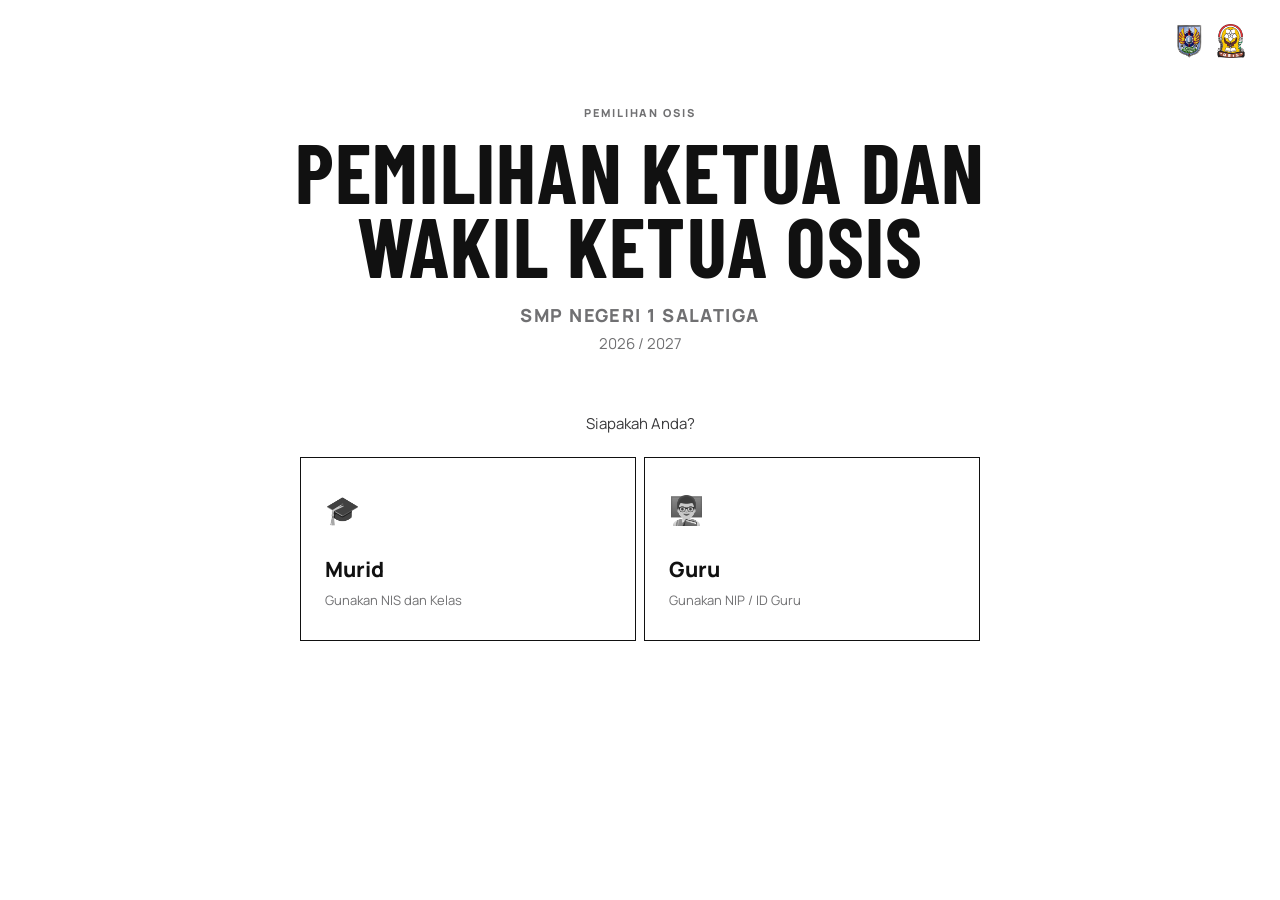
==== index.html @ fde7867b "Initial Commit" ====
<!DOCTYPE html>
<html lang="id">
<head>
  <meta charset="UTF-8">
  <meta name="viewport" content="width=device-width, initial-scale=1.0">
  <title>Pemilihan Ketua OSIS</title>
  <link rel="stylesheet" href="style.css">
</head>
<body>
  <main id="app">
    <section id="home" class="screen active">
      <div class="page-logos" aria-label="Logo sekolah dan OSIS">
        <img src="assets/logo_transparan.webp" alt="Logo sekolah">
        <img src="assets/OSIS Logo - Colored - 2048x2048 - zonalogo.com.png" alt="Logo OSIS">
      </div>
      <div class="hero">
        <p class="eyebrow">PEMILIHAN OSIS</p>
        <h1 id="electionTitle">Memuat...</h1>
        <h2 id="schoolName">Memuat...</h2>
        <p id="period" class="muted"></p>
        <p class="lead">Siapakah Anda?</p>
        <div class="choice-grid">
          <button class="choice-card" data-category="MURID">
            <span class="choice-icon">🎓</span>
            <span class="choice-title">Murid</span>
            <span class="choice-desc">Gunakan NIS dan Kelas</span>
          </button>
          <button class="choice-card" data-category="GURU">
            <span class="choice-icon">👨‍🏫</span>
            <span class="choice-title">Guru</span>
            <span class="choice-desc">Gunakan NIP / ID Guru</span>
          </button>
        </div>
      </div>
    </section>

    <section id="identity" class="screen">
      <div class="page-logos" aria-label="Logo sekolah dan OSIS">
        <img src="assets/logo_transparan.webp" alt="Logo sekolah">
        <img src="assets/OSIS Logo - Colored - 2048x2048 - zonalogo.com.png" alt="Logo OSIS">
      </div>
      <div class="panel narrow">
        <button class="link-button" id="backHome">Kembali</button>
        <div class="section-heading">
          <p class="eyebrow">DATA PEMILIH</p>
          <h2 id="identityTitle">Data Murid</h2>
          <p id="identityDesc" class="muted"></p>
        </div>
        <form id="identityForm">
          <label id="identityLabel" for="identityInput">NIS</label>
          <input id="identityInput" required autocomplete="off" placeholder="Masukkan NIS">
          <div id="classField">
            <label for="classInput">Kelas</label>
            <select id="classInput" required>
              <option value="">Pilih kelas</option>
            </select>
          </div>
          <button class="primary" type="submit">Lanjutkan</button>
        </form>
      </div>
    </section>

    <section id="candidates" class="screen">
      <div class="page-logos" aria-label="Logo sekolah dan OSIS">
        <img src="assets/logo_transparan.webp" alt="Logo sekolah">
        <img src="assets/OSIS Logo - Colored - 2048x2048 - zonalogo.com.png" alt="Logo OSIS">
      </div>
      <div class="section-heading center">
        <p class="eyebrow">SURAT SUARA</p>
        <h2>Pilih Pasangan Calon</h2>
        <p class="muted">Pilih satu pasangan Ketua dan Wakil Ketua OSIS.</p>
      </div>
      <div id="candidateGrid" class="candidate-grid"></div>
    </section>

    <section id="success" class="screen">
      <div class="page-logos" aria-label="Logo sekolah dan OSIS">
        <img src="assets/logo_transparan.webp" alt="Logo sekolah">
        <img src="assets/OSIS Logo - Colored - 2048x2048 - zonalogo.com.png" alt="Logo OSIS">
      </div>
      <div class="success-box">
        <div class="success-icon">✓</div>
        <p class="eyebrow">PEMILIHAN SELESAI</p>
        <h2>Suara berhasil direkam</h2>
        <p class="muted">Terima kasih telah menggunakan hak suara Anda.</p>
        <p class="countdown">Kembali ke halaman utama dalam <strong id="countdown">3</strong> detik.</p>
      </div>
    </section>
  </main>

  <div id="confirmModal" class="modal hidden">
    <div class="modal-card">
      <button class="modal-close" id="cancelConfirm">×</button>
      <p class="eyebrow">KONFIRMASI</p>
      <h2>Yakin dengan pilihan Anda?</h2>
      <div id="selectedCandidate" class="selected-candidate"></div>
      <p class="warning">Suara yang sudah dikirim tidak dapat diubah.</p>
      <div class="modal-actions">
        <button class="secondary" id="cancelConfirm2">Kembali</button>
        <button class="primary" id="submitVote">Ya, Kirim Suara</button>
      </div>
    </div>
  </div>

  <div id="toast" class="toast"></div>
  <div id="loading" class="loading hidden">
    <div class="spinner"></div>
    <p>Memproses...</p>
  </div>

  <script src="script.js"></script>
</body>
</html>
---- style.css ----
@import url('https://fonts.googleapis.com/css2?family=Barlow+Condensed:wght@600;700;800&family=Manrope:wght@400;500;600;700;800&display=swap');

* { box-sizing: border-box; }

:root {
  --ink: #111111;
  --charcoal: #39393b;
  --mute: #707072;
  --stone: #9e9ea0;
  --cloud: #f5f5f5;
  --canvas: #ffffff;
  --line: #e5e5e5;
  --danger: #d30005;
  --success: #007d48;
  --display: 'Barlow Condensed', 'Arial Narrow', sans-serif;
  --body: 'Manrope', 'Helvetica Neue', sans-serif;
}

html { background: var(--canvas); }
body { margin: 0; min-height: 100vh; color: var(--ink); background: var(--canvas); font-family: var(--body); font-size: 15px; line-height: 1.5; }
button, input, select { font: inherit; }
button { cursor: pointer; }
button:focus-visible, input:focus-visible, select:focus-visible { outline: 2px solid var(--ink); outline-offset: 4px; }
.screen { position: relative; display: none; min-height: 100vh; padding: 24px 32px 56px; }
.screen.active { display: block; animation: page-in .45s ease both; }

.page-logos { position: absolute; top: 24px; right: 32px; z-index: 2; display: flex; align-items: center; gap: 8px; }
.page-logos img { width: 34px; height: 34px; object-fit: contain; }

.hero { max-width: 1240px; min-height: calc(100vh - 80px); margin: 0 auto; padding: clamp(48px, 9vh, 104px) 0 50px; text-align: center; display: flex; flex-direction: column; align-items: center; }
.school-logo { width: 88px; height: 88px; margin: 0 auto 28px; display: grid; place-items: center; overflow: hidden; border: 1px solid var(--line); border-radius: 50%; background: var(--cloud); }
.school-logo img { width: 78%; height: 78%; object-fit: contain; display: block; }
.eyebrow { margin: 0 0 12px; color: var(--mute); font-size: 11px; font-weight: 800; letter-spacing: .18em; line-height: 1.5; }
h1, h2, h3, p { margin-top: 0; }
.hero h1 { max-width: 900px; margin: 0 0 4px; font-family: var(--display); font-size: clamp(44px, 6.5vw, 84px); font-weight: 700; line-height: .9; letter-spacing: .015em; text-transform: uppercase; }
.hero h2 { max-width: 560px; margin: 20px 0 5px; font-size: clamp(17px, 2vw, 23px); font-weight: 600; line-height: 1.2; }
.hero h2#schoolName { margin-top: 18px; color: var(--mute); font-size: clamp(14px, 1.5vw, 18px); font-weight: 800; letter-spacing: .08em; text-transform: uppercase; }
.muted { color: var(--mute); line-height: 1.6; }
.lead { margin: 42px 0 22px; color: var(--charcoal); }
.choice-grid { width: min(100%, 680px); display: grid; grid-template-columns: repeat(2, 1fr); gap: 8px; }
.choice-card { min-height: 184px; padding: 24px; border: 1px solid var(--ink); border-radius: 0; background: var(--canvas); color: var(--ink); text-align: left; transition: background .2s ease, color .2s ease, transform .2s ease; }
.choice-card:hover { background: var(--ink); color: var(--canvas); transform: translateY(-4px); }
.choice-card:hover .choice-desc { color: var(--stone); }
.choice-icon { display: block; margin-bottom: 24px; font-size: 28px; filter: grayscale(1); }
.choice-title { display: block; margin-bottom: 5px; font-size: 21px; font-weight: 800; }
.choice-desc { display: block; color: var(--mute); font-size: 13px; transition: color .2s ease; }

.panel { background: var(--canvas); border: 1px solid var(--line); border-radius: 0; }
.narrow { max-width: 520px; margin: clamp(28px, 10vh, 100px) auto; padding: 32px; }
.link-button { padding: 0; border: 0; background: transparent; color: var(--mute); font-size: 13px; font-weight: 700; }
.link-button:hover { color: var(--ink); }
.section-heading { margin: 36px 0 28px; }
.section-heading h2 { margin-bottom: 8px; font-size: 30px; line-height: 1.15; }
.center { max-width: 800px; margin: 28px auto 34px; text-align: center; }
.center h2 { margin-bottom: 8px; font-size: clamp(28px, 4vw, 42px); }
label { display: block; margin: 18px 0 8px; font-size: 12px; font-weight: 800; letter-spacing: .04em; text-transform: uppercase; }
input, select { width: 100%; min-height: 48px; padding: 12px 14px; border: 1px solid var(--stone); border-radius: 24px; background: var(--canvas); color: var(--ink); outline: 0; }
input:focus, select:focus { border: 2px solid var(--ink); box-shadow: 0 0 0 8px var(--cloud); }

.primary, .secondary, .vote { min-height: 48px; border: 0; border-radius: 999px; padding: 12px 24px; font-size: 14px; font-weight: 800; transition: transform .18s ease, opacity .18s ease; }
.primary { background: var(--ink); color: var(--canvas); }
.secondary { background: var(--cloud); color: var(--ink); }
.primary:hover, .secondary:hover, .vote:hover { transform: scale(.97); }
.narrow .primary { width: 100%; margin-top: 24px; }

.candidate-grid { max-width: 1240px; margin: 0 auto; display: grid; grid-template-columns: repeat(3, minmax(0, 1fr)); gap: 8px; }
.candidate { display: flex; min-width: 0; flex-direction: column; overflow: hidden; border: 1px solid var(--line); border-radius: 0; background: var(--canvas); }
.candidate-top { padding: 22px 22px 0; }
.number { color: var(--mute); font-size: 10px; font-weight: 800; letter-spacing: .16em; }
.candidate h3 { margin: 7px 0 20px; font-family: var(--display); font-size: 40px; line-height: .95; letter-spacing: .02em; }
.people { display: grid; grid-template-columns: 1fr 1fr; gap: 8px; }
.person { text-align: left; }
.person img { width: 100%; aspect-ratio: 1 / 1; display: block; object-fit: cover; border-radius: 0; background: var(--cloud); filter: grayscale(.8); }
.person-name { margin-top: 9px; font-size: 13px; font-weight: 800; }
.person-role { margin-top: 2px; color: var(--mute); font-size: 11px; }
.candidate-body { flex: 1; padding: 24px 22px 18px; }
.candidate-body strong { font-size: 11px; letter-spacing: .1em; }
.candidate-body p { margin: 6px 0 18px; color: var(--mute); font-size: 13px; line-height: 1.6; }
.candidate-body ul { margin: 0; padding-left: 18px; color: var(--mute); font-size: 13px; line-height: 1.6; }
.vote { width: calc(100% - 44px); margin: 0 22px 22px; background: var(--ink); color: var(--canvas); }

.modal { position: fixed; inset: 0; z-index: 20; display: grid; place-items: center; padding: 20px; background: rgba(17, 17, 17, .72); }
.hidden { display: none !important; }
.modal-card { position: relative; width: 100%; max-width: 500px; padding: 34px; background: var(--canvas); }
.modal-card h2 { max-width: 360px; font-size: 30px; line-height: 1.1; }
.modal-close { position: absolute; top: 16px; right: 18px; width: 40px; height: 40px; border: 0; background: transparent; color: var(--mute); font-size: 28px; }
.selected-candidate { padding: 20px; background: var(--cloud); text-align: center; font-size: 20px; font-weight: 800; }
.warning { margin-top: 18px; color: var(--danger); font-size: 13px; }
.modal-actions { display: grid; grid-template-columns: 1fr 1fr; gap: 8px; margin-top: 24px; }
.modal-actions .primary { width: 100%; }
.success-box { max-width: 600px; margin: clamp(50px, 16vh, 160px) auto; padding: 56px 30px; border-top: 8px solid var(--ink); text-align: center; }
.success-icon { width: 72px; height: 72px; display: grid; place-items: center; margin: 0 auto 24px; border-radius: 50%; background: var(--ink); color: var(--canvas); font-size: 38px; font-weight: 800; }
.success-box h2 { font-size: 32px; }
.countdown { margin-top: 28px; color: var(--mute); }
.loading { position: fixed; inset: 0; z-index: 50; display: grid; place-items: center; align-content: center; gap: 12px; background: rgba(255,255,255,.88); }
.spinner { width: 38px; height: 38px; border: 3px solid var(--line); border-top-color: var(--ink); border-radius: 50%; animation: spin .8s linear infinite; }
.toast { position: fixed; left: 50%; bottom: 25px; z-index: 60; padding: 13px 18px; border-radius: 999px; background: var(--ink); color: var(--canvas); opacity: 0; transform: translate(-50%, 20px); transition: .2s; }
.toast.show { opacity: 1; transform: translate(-50%, 0); }

@keyframes spin { to { transform: rotate(360deg); } }
@keyframes page-in { from { opacity: 0; transform: translateY(10px); } to { opacity: 1; transform: translateY(0); } }

@media (max-width: 900px) { .candidate-grid { grid-template-columns: repeat(2, minmax(0, 1fr)); } }
@media (max-width: 650px) {
  .screen { padding: 16px 16px 40px; }
  .page-logos { top: 16px; right: 16px; gap: 5px; }
  .page-logos img { width: 28px; height: 28px; }
  .hero { min-height: calc(100vh - 56px); padding: 42px 0 24px; }
  .hero h1 { font-size: clamp(44px, 14vw, 68px); }
  .choice-grid, .candidate-grid { grid-template-columns: 1fr; }
  .choice-card { min-height: 150px; }
  .narrow { margin: 24px auto; padding: 24px; }
  .candidate { max-width: 560px; margin: auto; }
  .modal-actions { grid-template-columns: 1fr; }
  .modal-actions .primary { order: -1; }
}
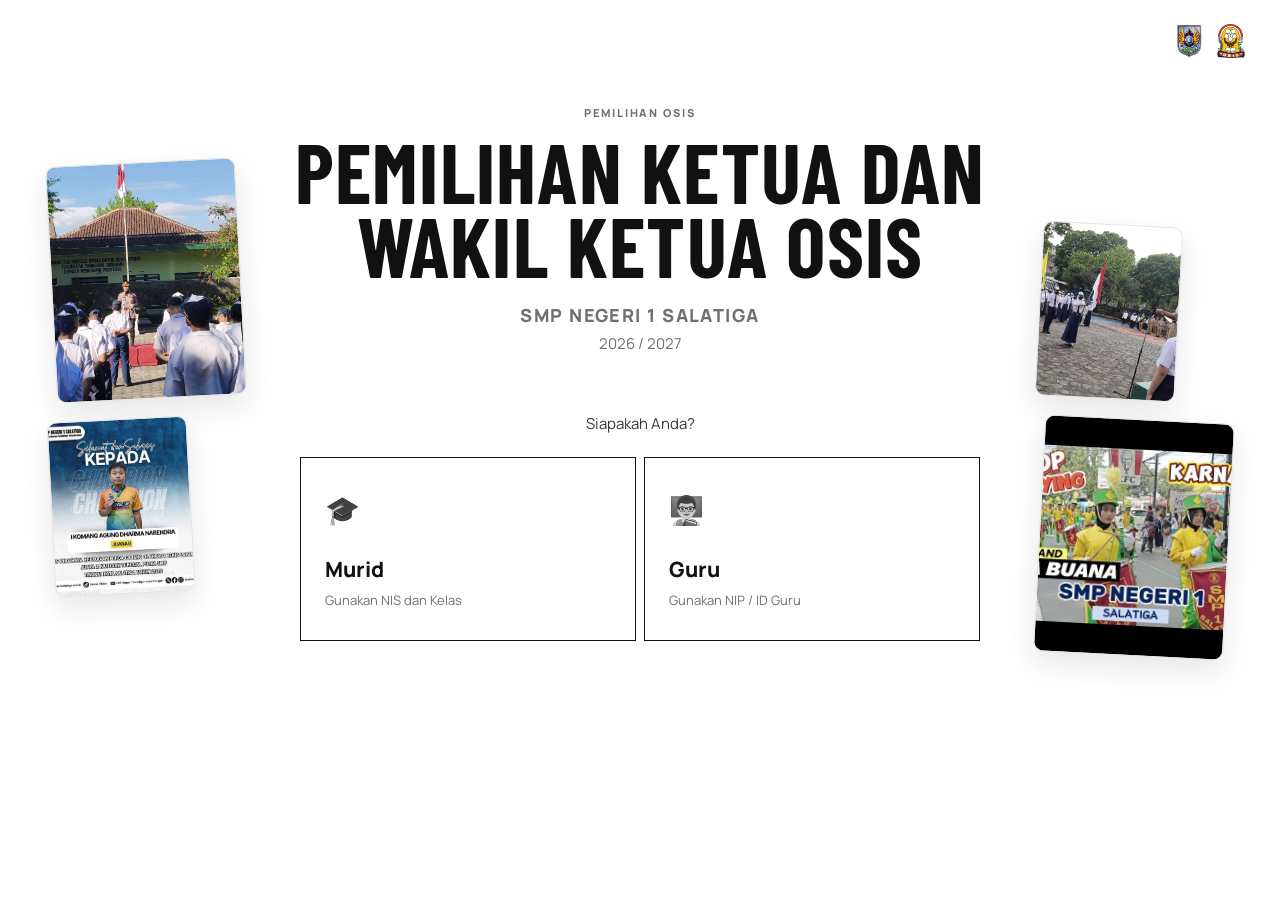
==== commit 61edeff2: "push scripts apps backed" ====
--- a/index.html
+++ b/index.html
@@ -12,6 +12,14 @@
       <div class="page-logos" aria-label="Logo sekolah dan OSIS">
         <img src="assets/logo_transparan.webp" alt="Logo sekolah">
         <img src="assets/OSIS Logo - Colored - 2048x2048 - zonalogo.com.png" alt="Logo OSIS">
+      </div>
+      <div class="home-photo-rail home-photo-rail-left" aria-hidden="true">
+        <figure class="activity-photo activity-photo-tall"><img src="assets/activities/upacara.jpg" alt="Kegiatan upacara sekolah" onerror="this.closest('figure').hidden=true"></figure>
+        <figure class="activity-photo activity-photo-small"><img src="assets/activities/olahraga.jpg" alt="Kegiatan olahraga siswa" onerror="this.closest('figure').hidden=true"></figure>
+      </div>
+      <div class="home-photo-rail home-photo-rail-right" aria-hidden="true">
+        <figure class="activity-photo activity-photo-small"><img src="assets/activities/osis.jpg" alt="Kegiatan OSIS" onerror="this.closest('figure').hidden=true"></figure>
+        <figure class="activity-photo activity-photo-tall"><img src="assets/activities/ekstrakurikuler.jpg" alt="Kegiatan ekstrakurikuler" onerror="this.closest('figure').hidden=true"></figure>
       </div>
       <div class="hero">
         <p class="eyebrow">PEMILIHAN OSIS</p>
--- a/style.css
+++ b/style.css
@@ -26,6 +26,16 @@
 
 .page-logos { position: absolute; top: 24px; right: 32px; z-index: 2; display: flex; align-items: center; gap: 8px; }
 .page-logos img { width: 34px; height: 34px; object-fit: contain; }
+
+/* Decorative home photography stays outside the voting controls. */
+.home-photo-rail { position: absolute; top: clamp(140px, 18vh, 210px); z-index: 0; display: grid; gap: 20px; width: 190px; pointer-events: none; }
+.home-photo-rail-left { left: clamp(18px, 4vw, 72px); }
+.home-photo-rail-right { right: clamp(18px, 4vw, 72px); padding-top: 62px; }
+.activity-photo { margin: 0; overflow: hidden; border: 1px solid var(--line); border-radius: 10px; background: var(--cloud); box-shadow: 0 12px 28px rgba(17, 17, 17, .10); transform: rotate(-3deg); }
+.home-photo-rail-right .activity-photo { transform: rotate(3deg); }
+.activity-photo-small { width: 140px; }
+.activity-photo-tall { width: 190px; }
+.activity-photo img { display: block; width: 100%; height: 100%; aspect-ratio: 4 / 5; object-fit: cover; filter: saturate(.8); }
 
 .hero { max-width: 1240px; min-height: calc(100vh - 80px); margin: 0 auto; padding: clamp(48px, 9vh, 104px) 0 50px; text-align: center; display: flex; flex-direction: column; align-items: center; }
 .school-logo { width: 88px; height: 88px; margin: 0 auto 28px; display: grid; place-items: center; overflow: hidden; border: 1px solid var(--line); border-radius: 50%; background: var(--cloud); }
@@ -100,13 +110,27 @@
 @keyframes spin { to { transform: rotate(360deg); } }
 @keyframes page-in { from { opacity: 0; transform: translateY(10px); } to { opacity: 1; transform: translateY(0); } }
 
-@media (max-width: 900px) { .candidate-grid { grid-template-columns: repeat(2, minmax(0, 1fr)); } }
+@media (max-width: 1100px) {
+  .home-photo-rail { width: 138px; }
+  .home-photo-rail-left { left: 14px; }
+  .home-photo-rail-right { right: 14px; }
+  .activity-photo-tall { width: 138px; }
+  .activity-photo-small { width: 104px; }
+}
+@media (max-width: 900px) {
+  .candidate-grid { grid-template-columns: repeat(2, minmax(0, 1fr)); }
+  .home-photo-rail-right .activity-photo-small { display: none; }
+}
 @media (max-width: 650px) {
   .screen { padding: 16px 16px 40px; }
   .page-logos { top: 16px; right: 16px; gap: 5px; }
   .page-logos img { width: 28px; height: 28px; }
   .hero { min-height: calc(100vh - 56px); padding: 42px 0 24px; }
   .hero h1 { font-size: clamp(44px, 14vw, 68px); }
+  .home-photo-rail { position: relative; top: auto; right: auto; left: auto; width: 100%; display: flex; justify-content: center; order: 0; padding: 8px 0 0; }
+  .home-photo-rail-left { display: none; }
+  .home-photo-rail-right { padding-top: 0; }
+  .home-photo-rail-right .activity-photo-tall { width: 120px; }
   .choice-grid, .candidate-grid { grid-template-columns: 1fr; }
   .choice-card { min-height: 150px; }
   .narrow { margin: 24px auto; padding: 24px; }
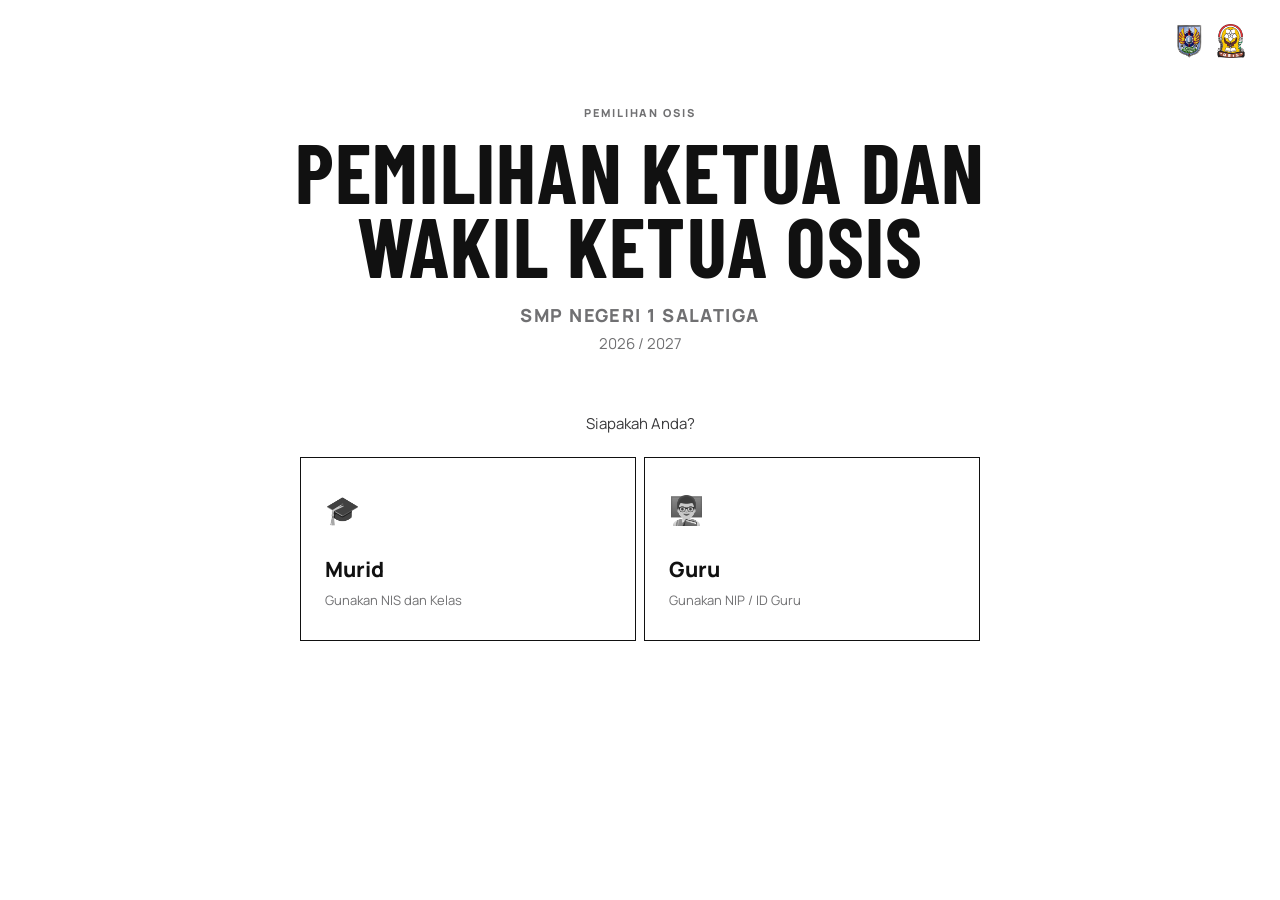
==== commit 1c5dfb0e: "changing the photo on landing page" ====
--- a/index.html
+++ b/index.html
@@ -12,14 +12,6 @@
       <div class="page-logos" aria-label="Logo sekolah dan OSIS">
         <img src="assets/logo_transparan.webp" alt="Logo sekolah">
         <img src="assets/OSIS Logo - Colored - 2048x2048 - zonalogo.com.png" alt="Logo OSIS">
-      </div>
-      <div class="home-photo-rail home-photo-rail-left" aria-hidden="true">
-        <figure class="activity-photo activity-photo-tall"><img src="assets/activities/upacara.jpg" alt="Kegiatan upacara sekolah" onerror="this.closest('figure').hidden=true"></figure>
-        <figure class="activity-photo activity-photo-small"><img src="assets/activities/olahraga.jpg" alt="Kegiatan olahraga siswa" onerror="this.closest('figure').hidden=true"></figure>
-      </div>
-      <div class="home-photo-rail home-photo-rail-right" aria-hidden="true">
-        <figure class="activity-photo activity-photo-small"><img src="assets/activities/osis.jpg" alt="Kegiatan OSIS" onerror="this.closest('figure').hidden=true"></figure>
-        <figure class="activity-photo activity-photo-tall"><img src="assets/activities/ekstrakurikuler.jpg" alt="Kegiatan ekstrakurikuler" onerror="this.closest('figure').hidden=true"></figure>
       </div>
       <div class="hero">
         <p class="eyebrow">PEMILIHAN OSIS</p>
--- a/style.css
+++ b/style.css
@@ -26,16 +26,6 @@
 
 .page-logos { position: absolute; top: 24px; right: 32px; z-index: 2; display: flex; align-items: center; gap: 8px; }
 .page-logos img { width: 34px; height: 34px; object-fit: contain; }
-
-/* Decorative home photography stays outside the voting controls. */
-.home-photo-rail { position: absolute; top: clamp(140px, 18vh, 210px); z-index: 0; display: grid; gap: 20px; width: 190px; pointer-events: none; }
-.home-photo-rail-left { left: clamp(18px, 4vw, 72px); }
-.home-photo-rail-right { right: clamp(18px, 4vw, 72px); padding-top: 62px; }
-.activity-photo { margin: 0; overflow: hidden; border: 1px solid var(--line); border-radius: 10px; background: var(--cloud); box-shadow: 0 12px 28px rgba(17, 17, 17, .10); transform: rotate(-3deg); }
-.home-photo-rail-right .activity-photo { transform: rotate(3deg); }
-.activity-photo-small { width: 140px; }
-.activity-photo-tall { width: 190px; }
-.activity-photo img { display: block; width: 100%; height: 100%; aspect-ratio: 4 / 5; object-fit: cover; filter: saturate(.8); }
 
 .hero { max-width: 1240px; min-height: calc(100vh - 80px); margin: 0 auto; padding: clamp(48px, 9vh, 104px) 0 50px; text-align: center; display: flex; flex-direction: column; align-items: center; }
 .school-logo { width: 88px; height: 88px; margin: 0 auto 28px; display: grid; place-items: center; overflow: hidden; border: 1px solid var(--line); border-radius: 50%; background: var(--cloud); }
@@ -110,16 +100,8 @@
 @keyframes spin { to { transform: rotate(360deg); } }
 @keyframes page-in { from { opacity: 0; transform: translateY(10px); } to { opacity: 1; transform: translateY(0); } }
 
-@media (max-width: 1100px) {
-  .home-photo-rail { width: 138px; }
-  .home-photo-rail-left { left: 14px; }
-  .home-photo-rail-right { right: 14px; }
-  .activity-photo-tall { width: 138px; }
-  .activity-photo-small { width: 104px; }
-}
 @media (max-width: 900px) {
   .candidate-grid { grid-template-columns: repeat(2, minmax(0, 1fr)); }
-  .home-photo-rail-right .activity-photo-small { display: none; }
 }
 @media (max-width: 650px) {
   .screen { padding: 16px 16px 40px; }
@@ -127,10 +109,6 @@
   .page-logos img { width: 28px; height: 28px; }
   .hero { min-height: calc(100vh - 56px); padding: 42px 0 24px; }
   .hero h1 { font-size: clamp(44px, 14vw, 68px); }
-  .home-photo-rail { position: relative; top: auto; right: auto; left: auto; width: 100%; display: flex; justify-content: center; order: 0; padding: 8px 0 0; }
-  .home-photo-rail-left { display: none; }
-  .home-photo-rail-right { padding-top: 0; }
-  .home-photo-rail-right .activity-photo-tall { width: 120px; }
   .choice-grid, .candidate-grid { grid-template-columns: 1fr; }
   .choice-card { min-height: 150px; }
   .narrow { margin: 24px auto; padding: 24px; }
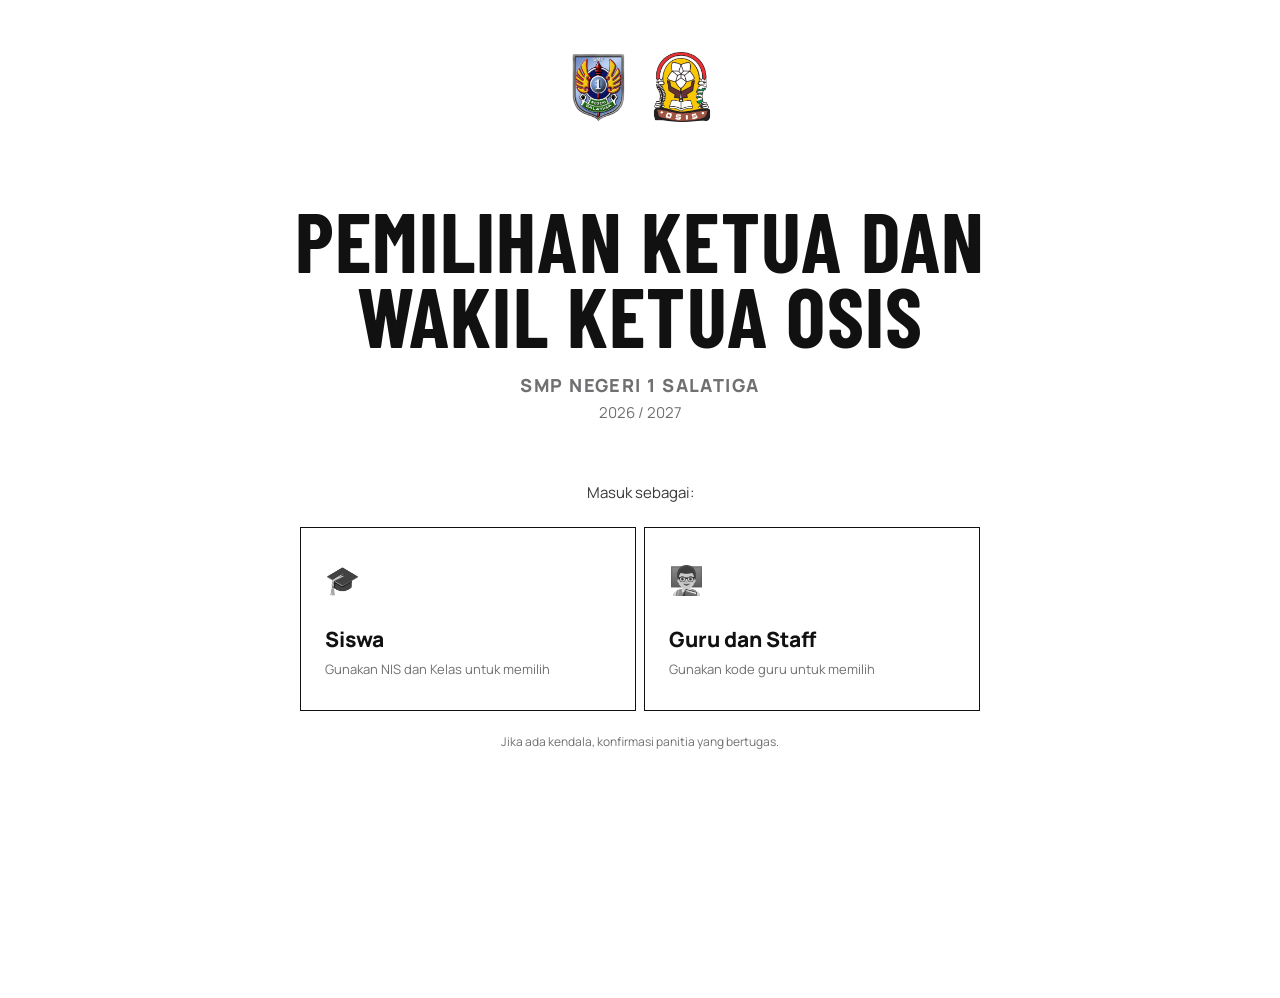
==== commit dc3c0fbc: "update minor UI" ====
--- a/index.html
+++ b/index.html
@@ -9,28 +9,28 @@
 <body>
   <main id="app">
     <section id="home" class="screen active">
-      <div class="page-logos" aria-label="Logo sekolah dan OSIS">
+      <div class="page-logos home-page-logos" aria-label="Logo sekolah dan OSIS">
         <img src="assets/logo_transparan.webp" alt="Logo sekolah">
         <img src="assets/OSIS Logo - Colored - 2048x2048 - zonalogo.com.png" alt="Logo OSIS">
       </div>
       <div class="hero">
-        <p class="eyebrow">PEMILIHAN OSIS</p>
         <h1 id="electionTitle">Memuat...</h1>
         <h2 id="schoolName">Memuat...</h2>
         <p id="period" class="muted"></p>
-        <p class="lead">Siapakah Anda?</p>
+        <p class="lead">Masuk sebagai:</p>
         <div class="choice-grid">
           <button class="choice-card" data-category="MURID">
             <span class="choice-icon">🎓</span>
-            <span class="choice-title">Murid</span>
-            <span class="choice-desc">Gunakan NIS dan Kelas</span>
+            <span class="choice-title">Siswa</span>
+            <span class="choice-desc">Gunakan NIS dan Kelas untuk memilih</span>
           </button>
           <button class="choice-card" data-category="GURU">
             <span class="choice-icon">👨‍🏫</span>
-            <span class="choice-title">Guru</span>
-            <span class="choice-desc">Gunakan NIP / ID Guru</span>
+            <span class="choice-title">Guru dan Staff</span>
+            <span class="choice-desc">Gunakan kode guru untuk memilih</span>
           </button>
         </div>
+        <p class="help-note">Jika ada kendala, konfirmasi panitia yang bertugas.</p>
       </div>
     </section>
 
@@ -43,12 +43,12 @@
         <button class="link-button" id="backHome">Kembali</button>
         <div class="section-heading">
           <p class="eyebrow">DATA PEMILIH</p>
-          <h2 id="identityTitle">Data Murid</h2>
+          <h2 id="identityTitle">Data Siswa</h2>
           <p id="identityDesc" class="muted"></p>
         </div>
         <form id="identityForm">
           <label id="identityLabel" for="identityInput">NIS</label>
-          <input id="identityInput" required autocomplete="off" placeholder="Masukkan NIS">
+          <input id="identityInput" required autocomplete="off" placeholder="Masukkan NIS" inputmode="numeric" pattern="[0-9]+">
           <div id="classField">
             <label for="classInput">Kelas</label>
             <select id="classInput" required>
@@ -67,8 +67,8 @@
       </div>
       <div class="section-heading center">
         <p class="eyebrow">SURAT SUARA</p>
-        <h2>Pilih Pasangan Calon</h2>
-        <p class="muted">Pilih satu pasangan Ketua dan Wakil Ketua OSIS.</p>
+        <h2>Pilih Paslon</h2>
+        <p class="muted">Pilih satu paslon Ketua dan Wakil Ketua OSIS.</p>
       </div>
       <div id="candidateGrid" class="candidate-grid"></div>
     </section>
--- a/style.css
+++ b/style.css
@@ -26,6 +26,8 @@
 
 .page-logos { position: absolute; top: 24px; right: 32px; z-index: 2; display: flex; align-items: center; gap: 8px; }
 .page-logos img { width: 34px; height: 34px; object-fit: contain; }
+.home-page-logos { position: static; justify-content: center; gap: 14px; margin: 28px auto 0; }
+.home-page-logos img { width: 70px; height: 70px; }
 
 .hero { max-width: 1240px; min-height: calc(100vh - 80px); margin: 0 auto; padding: clamp(48px, 9vh, 104px) 0 50px; text-align: center; display: flex; flex-direction: column; align-items: center; }
 .school-logo { width: 88px; height: 88px; margin: 0 auto 28px; display: grid; place-items: center; overflow: hidden; border: 1px solid var(--line); border-radius: 50%; background: var(--cloud); }
@@ -37,6 +39,7 @@
 .hero h2#schoolName { margin-top: 18px; color: var(--mute); font-size: clamp(14px, 1.5vw, 18px); font-weight: 800; letter-spacing: .08em; text-transform: uppercase; }
 .muted { color: var(--mute); line-height: 1.6; }
 .lead { margin: 42px 0 22px; color: var(--charcoal); }
+.help-note { margin: 22px 0 0; color: var(--mute); font-size: 12px; }
 .choice-grid { width: min(100%, 680px); display: grid; grid-template-columns: repeat(2, 1fr); gap: 8px; }
 .choice-card { min-height: 184px; padding: 24px; border: 1px solid var(--ink); border-radius: 0; background: var(--canvas); color: var(--ink); text-align: left; transition: background .2s ease, color .2s ease, transform .2s ease; }
 .choice-card:hover { background: var(--ink); color: var(--canvas); transform: translateY(-4px); }
@@ -70,7 +73,7 @@
 .candidate h3 { margin: 7px 0 20px; font-family: var(--display); font-size: 40px; line-height: .95; letter-spacing: .02em; }
 .people { display: grid; grid-template-columns: 1fr 1fr; gap: 8px; }
 .person { text-align: left; }
-.person img { width: 100%; aspect-ratio: 1 / 1; display: block; object-fit: cover; border-radius: 0; background: var(--cloud); filter: grayscale(.8); }
+.person img { width: 100%; aspect-ratio: 3 / 4; display: block; object-fit: cover; border-radius: 0; background: var(--cloud); filter: grayscale(.8); }
 .person-name { margin-top: 9px; font-size: 13px; font-weight: 800; }
 .person-role { margin-top: 2px; color: var(--mute); font-size: 11px; }
 .candidate-body { flex: 1; padding: 24px 22px 18px; }
@@ -107,6 +110,8 @@
   .screen { padding: 16px 16px 40px; }
   .page-logos { top: 16px; right: 16px; gap: 5px; }
   .page-logos img { width: 28px; height: 28px; }
+  .home-page-logos { position: static; gap: 10px; margin-top: 12px; }
+  .home-page-logos img { width: 56px; height: 56px; }
   .hero { min-height: calc(100vh - 56px); padding: 42px 0 24px; }
   .hero h1 { font-size: clamp(44px, 14vw, 68px); }
   .choice-grid, .candidate-grid { grid-template-columns: 1fr; }
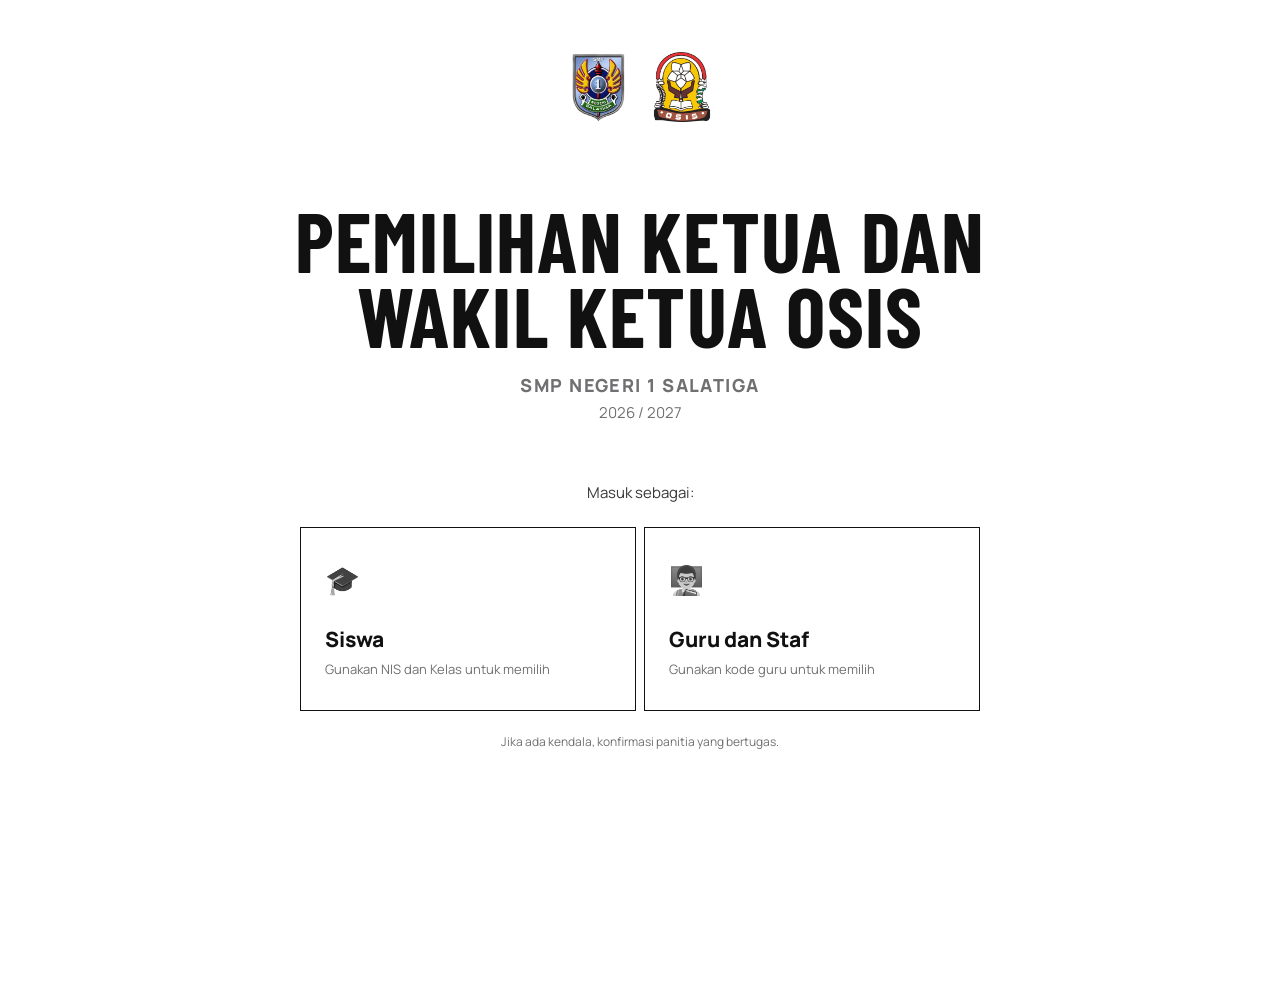
==== commit 7ccad9de: "update tipis" ====
--- a/index.html
+++ b/index.html
@@ -26,7 +26,7 @@
           </button>
           <button class="choice-card" data-category="GURU">
             <span class="choice-icon">👨‍🏫</span>
-            <span class="choice-title">Guru dan Staff</span>
+            <span class="choice-title">Guru dan Staf</span>
             <span class="choice-desc">Gunakan kode guru untuk memilih</span>
           </button>
         </div>
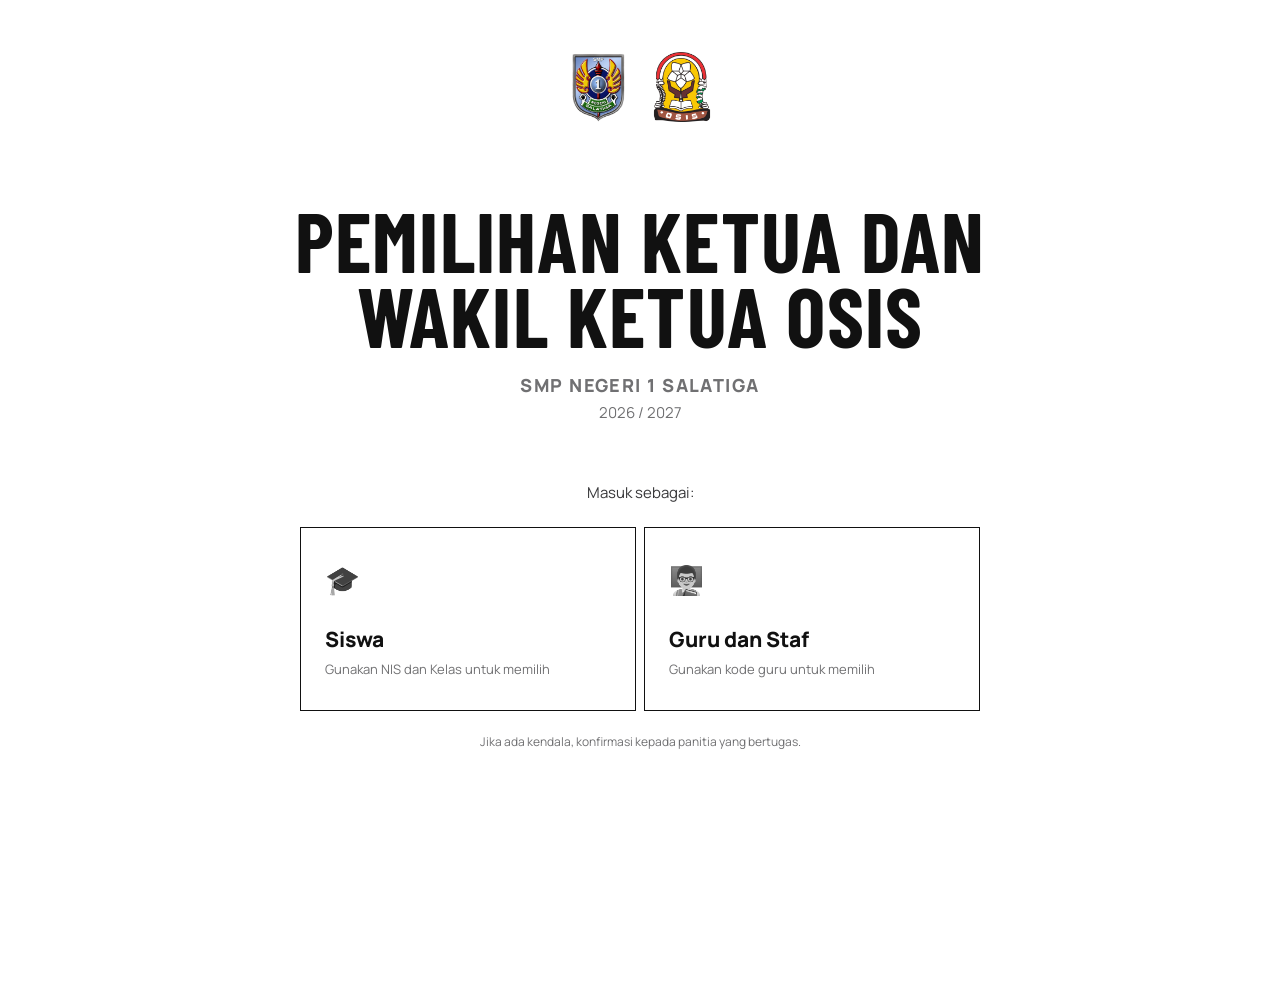
==== commit 2e6f998b: "changing the photo and kembali" ====
--- a/index.html
+++ b/index.html
@@ -30,7 +30,7 @@
             <span class="choice-desc">Gunakan kode guru untuk memilih</span>
           </button>
         </div>
-        <p class="help-note">Jika ada kendala, konfirmasi panitia yang bertugas.</p>
+        <p class="help-note">Jika ada kendala, konfirmasi kepada panitia yang bertugas.</p>
       </div>
     </section>
 
@@ -40,7 +40,6 @@
         <img src="assets/OSIS Logo - Colored - 2048x2048 - zonalogo.com.png" alt="Logo OSIS">
       </div>
       <div class="panel narrow">
-        <button class="link-button" id="backHome">Kembali</button>
         <div class="section-heading">
           <p class="eyebrow">DATA PEMILIH</p>
           <h2 id="identityTitle">Data Siswa</h2>
@@ -57,6 +56,7 @@
           </div>
           <button class="primary" type="submit">Lanjutkan</button>
         </form>
+        <button class="link-button" id="backHome">Kembali</button>
       </div>
     </section>
 
--- a/style.css
+++ b/style.css
@@ -52,6 +52,7 @@
 .narrow { max-width: 520px; margin: clamp(28px, 10vh, 100px) auto; padding: 32px; }
 .link-button { padding: 0; border: 0; background: transparent; color: var(--mute); font-size: 13px; font-weight: 700; }
 .link-button:hover { color: var(--ink); }
+.narrow .link-button { display: block; margin: 16px auto 0; }
 .section-heading { margin: 36px 0 28px; }
 .section-heading h2 { margin-bottom: 8px; font-size: 30px; line-height: 1.15; }
 .center { max-width: 800px; margin: 28px auto 34px; text-align: center; }
@@ -73,7 +74,7 @@
 .candidate h3 { margin: 7px 0 20px; font-family: var(--display); font-size: 40px; line-height: .95; letter-spacing: .02em; }
 .people { display: grid; grid-template-columns: 1fr 1fr; gap: 8px; }
 .person { text-align: left; }
-.person img { width: 100%; aspect-ratio: 3 / 4; display: block; object-fit: cover; border-radius: 0; background: var(--cloud); filter: grayscale(.8); }
+.person img { width: 100%; aspect-ratio: 3 / 4; display: block; object-fit: cover; border-radius: 0; background: var(--cloud); }
 .person-name { margin-top: 9px; font-size: 13px; font-weight: 800; }
 .person-role { margin-top: 2px; color: var(--mute); font-size: 11px; }
 .candidate-body { flex: 1; padding: 24px 22px 18px; }
